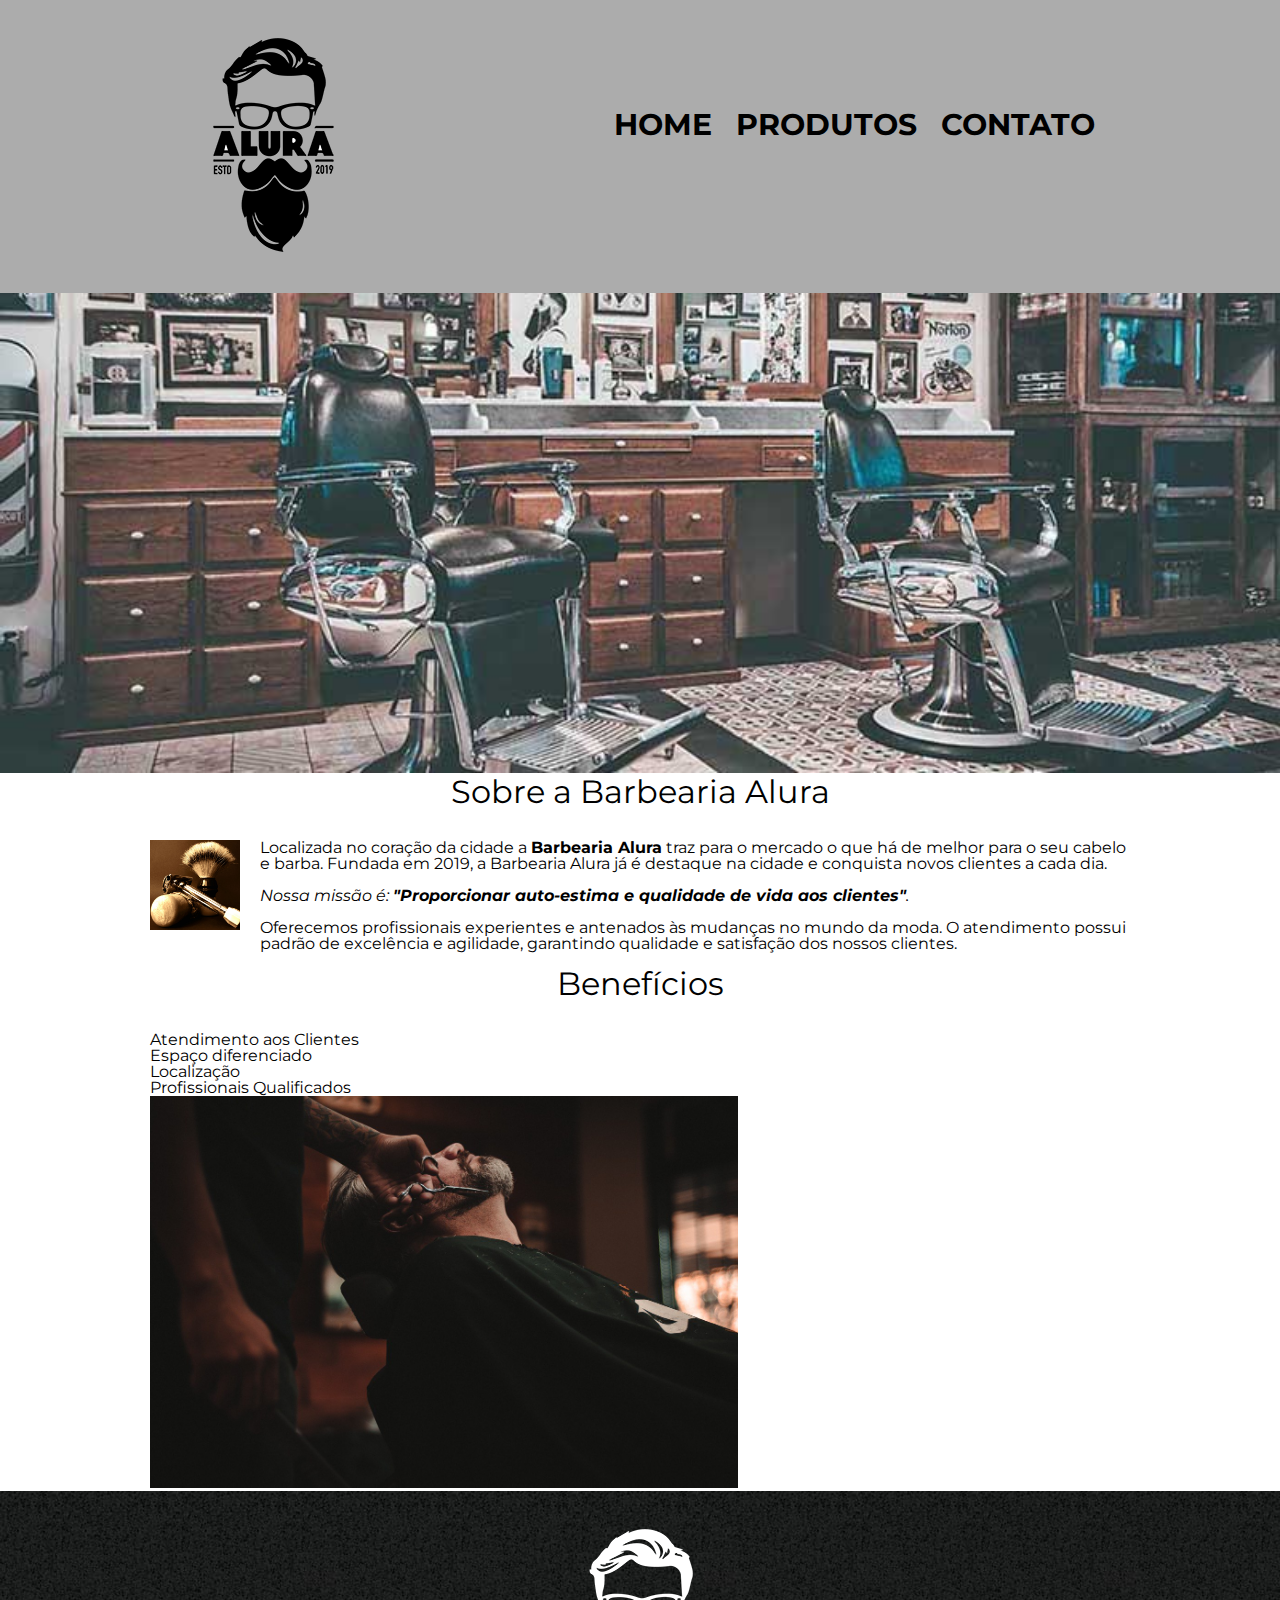
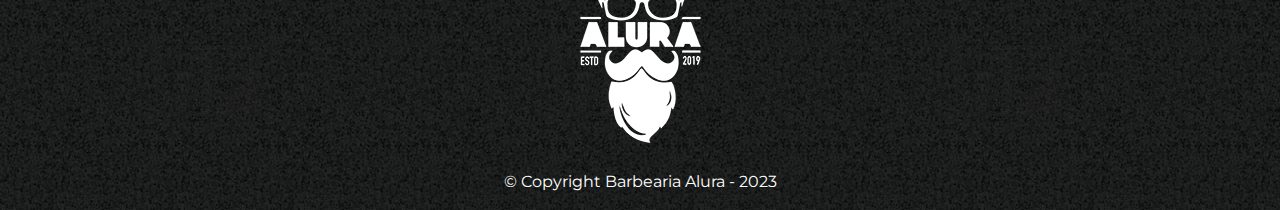
==== index.html @ 908fa5f2 "Atualizando codigo" ====
<!DOCTYPE html>
<html lang="pt-br">
	<head>
		<meta charset="UTF-8">
		<title>Barbearia Alura</title>

		<link rel="stylesheet" href="reset.css/reset.css">
		<link rel="stylesheet" href="style.css">

		<link rel="preconnect" href="https://fonts.googleapis.com">
		<link rel="preconnect" href="https://fonts.gstatic.com" crossorigin>
		<link href="https://fonts.googleapis.com/css2?family=Montserrat:ital,wght@0,100;0,500;1,400&display=swap" rel="stylesheet">
		
	</head>

	<body>
		<header class="header-product">
			<div class="container-header">
				<h1><img class="image-logo" src="imagens/logo.png" alt="Logo da Página"></h1>
	
				<div class="navigation">
					<ul>
						<li><a href="index.html">Home</a></li>
						<li><a href="produtos.html">Produtos</a></li>
						<li><a href="contato.html">Contato</a></li>
					</ul>
				</div>
			</div>
		</header>

		<img class="banner" src="imagens/banner.jpg">

		<main>
			<div class="principal">
				<h2 class="titulo-principal">Sobre a Barbearia Alura</h2>

				<img src="imagens/utensilios.jpg" class="img-instrumentos" alt="Instrumentos de barbeiro.">
		 
				<p>Localizada no coração da cidade a <strong>Barbearia Alura</strong> traz para o mercado o que há de melhor para o seu cabelo e barba. Fundada em 2019, a Barbearia Alura já é destaque na cidade e conquista novos clientes a cada dia.</p>
	
				<p id="missao"><em>Nossa missão é: <strong>"Proporcionar auto-estima e qualidade de vida aos clientes"</strong>.</em></p>
	
				<p>Oferecemos profissionais experientes e antenados às mudanças no mundo da moda. O atendimento possui padrão de excelência e agilidade, garantindo qualidade e satisfação dos nossos clientes.</p>
			</div>
	
			<div class="beneficios">
				<h3 class="label-beneficios">Benefícios</h3>
	
				<ul>
					<li class="itens">Atendimento aos Clientes</li>
					<li class="itens">Espaço diferenciado</li>
					<li class="itens">Localização</li>
					<li class="itens">Profissionais Qualificados</li>
				</ul>
	
				<img src="imagens/beneficios.jpg" class="imagembeneficios">
			</div>
		</main>

		<footer class="footer-product">
			<div class="container-footer">
				<img src="imagens/logo-branco.png" alt="Logo barbearia branca">
				<p class="label-copyright">&copy; Copyright Barbearia Alura - 2023</p>
			</div>
		</footer>
	</body>
</html>
---- style.css ----
body {
    font-family: 'Montserrat', sans-serif;
}

.header-product {
    background-color: rgb(172, 172, 172);
}

.container-header {
    padding: 20px 0px;
    margin: auto;
    position: relative;
    max-width: 910px;
    width: 100%;
}

/* .container-header h1{
    display: inline-block;
} */

.image-logo {
    margin-right: 230px;
}

.navigation {
    position: absolute;
    top: 110px;
    right: 0px;
    margin-left: 0px;
    /* display: inline-block; */
    /* vertical-align: top; */
    
}

/* .navigation ul {
    padding-top: 110px;
} */

.navigation li {
    display: inline;
    margin: 0px 0px 0px 20px;
}

.navigation a{
    text-decoration: none;
    text-transform: uppercase;
    font-weight: bold;
    font-size: 30px;
    color: black;
}

.navigation a:hover {
    color: white;
    text-decoration: underline;
}

.container-products {
    max-width: 980px;
    width: 100%;
    margin: 0 auto;
}

/* .container-products ul {
    text-align: center;
} */

.container-products li {
    margin: 35px 1.5% 35px 1.5%;
    display: inline-block;
    text-align: center;
    width: 30%;
    box-sizing: border-box; /*width de 30% vai ser sempre a latgura com isso */
    padding: 30px 20px;   /*Padding vai caber dentro da caixa com 30% de largura */
    vertical-align: top;
    border: 5px solid black;
    border-radius: 10px;
}

.container-products li:hover {
    border-color: rgb(71, 71, 71);;
}

.container-products li:active {
    border-color: rgb(7, 7, 99);
}

.container-products li:hover .label-product {
    font-size: 34px;
}

.label-product {
    font-weight: bold;
    font-size: 25px;
}

.img-product {
    width: 100%;
}

.phrase {
    font-size: 18px;
    margin-bottom: 10px ;
}

.product-price {
    font-weight: bold;
    font-size: 20px;
}

.footer-product {
    text-align: center;
    background: url(imagens/bg.jpg);
    padding: 20px 0px;
}

.label-copyright {
    margin-top: 10px;
    color: white;
}

main {
    max-width: 980px;
    width: 100%;
    margin: 0 auto;
}

.container-contato {
    padding: 0px 50px;
}

.form-contato {
    margin: 30px 0;
}

.label-padrao{
    display: block;
    margin-bottom: 10px;
    font-size: 15px;
    font-weight: 600;
}

.imput-padrao {
    display: block;
    margin-bottom: 15px;
    width: 50%;
    padding: 10px 20px;
}

.label-radio-msg {
    margin-bottom: 10px;
}

.checkbox {
    display: block;
    margin: 20px 0px;
}
.msg-dropdown {
    margin-bottom: 10px;
}

.btn-submt {
    margin-top: 30px;
    width: 40%;
    padding: 15px 0;
    border: none;
    border-radius: 100px;
    background-color: darkgreen;
    color: white;
    font-weight: bold;
    transition: 1s all;
    cursor: pointer;
}

.btn-submt:hover {
    background-color: rgb(2, 153, 2);
    transform: scale(1.2); /*Aumenta em 20% */
}

.tabela {
    margin: 50px 0 15px 0;

}

thead {
    background-color: rgb(172, 172, 172);
}

th, td {
    border: 1px solid black;
    padding: 8px 15px;
}

/* css da página inicial  */

.banner{
    width: 100%;
}

.titulo-principal {
    text-align: center;
    font-size: 2em;
    margin: 0 0 1em;
    clear: left;
}

.img-instrumentos {
    max-width: 90px;
    width: 100%;
    float: left;
    margin: 0 20px 20px 0;
}

.principal p {
    margin: 0 0 1em;
}

.principal strong {
    font-weight: bold;
}

.principal em {
    font-style: italic;
}

.label-beneficios {
    text-align: center;
    font-size: 2em;
    margin: 0 0 1em;
    clear: left;
}

.imagembeneficios {
    width: 60%;
}
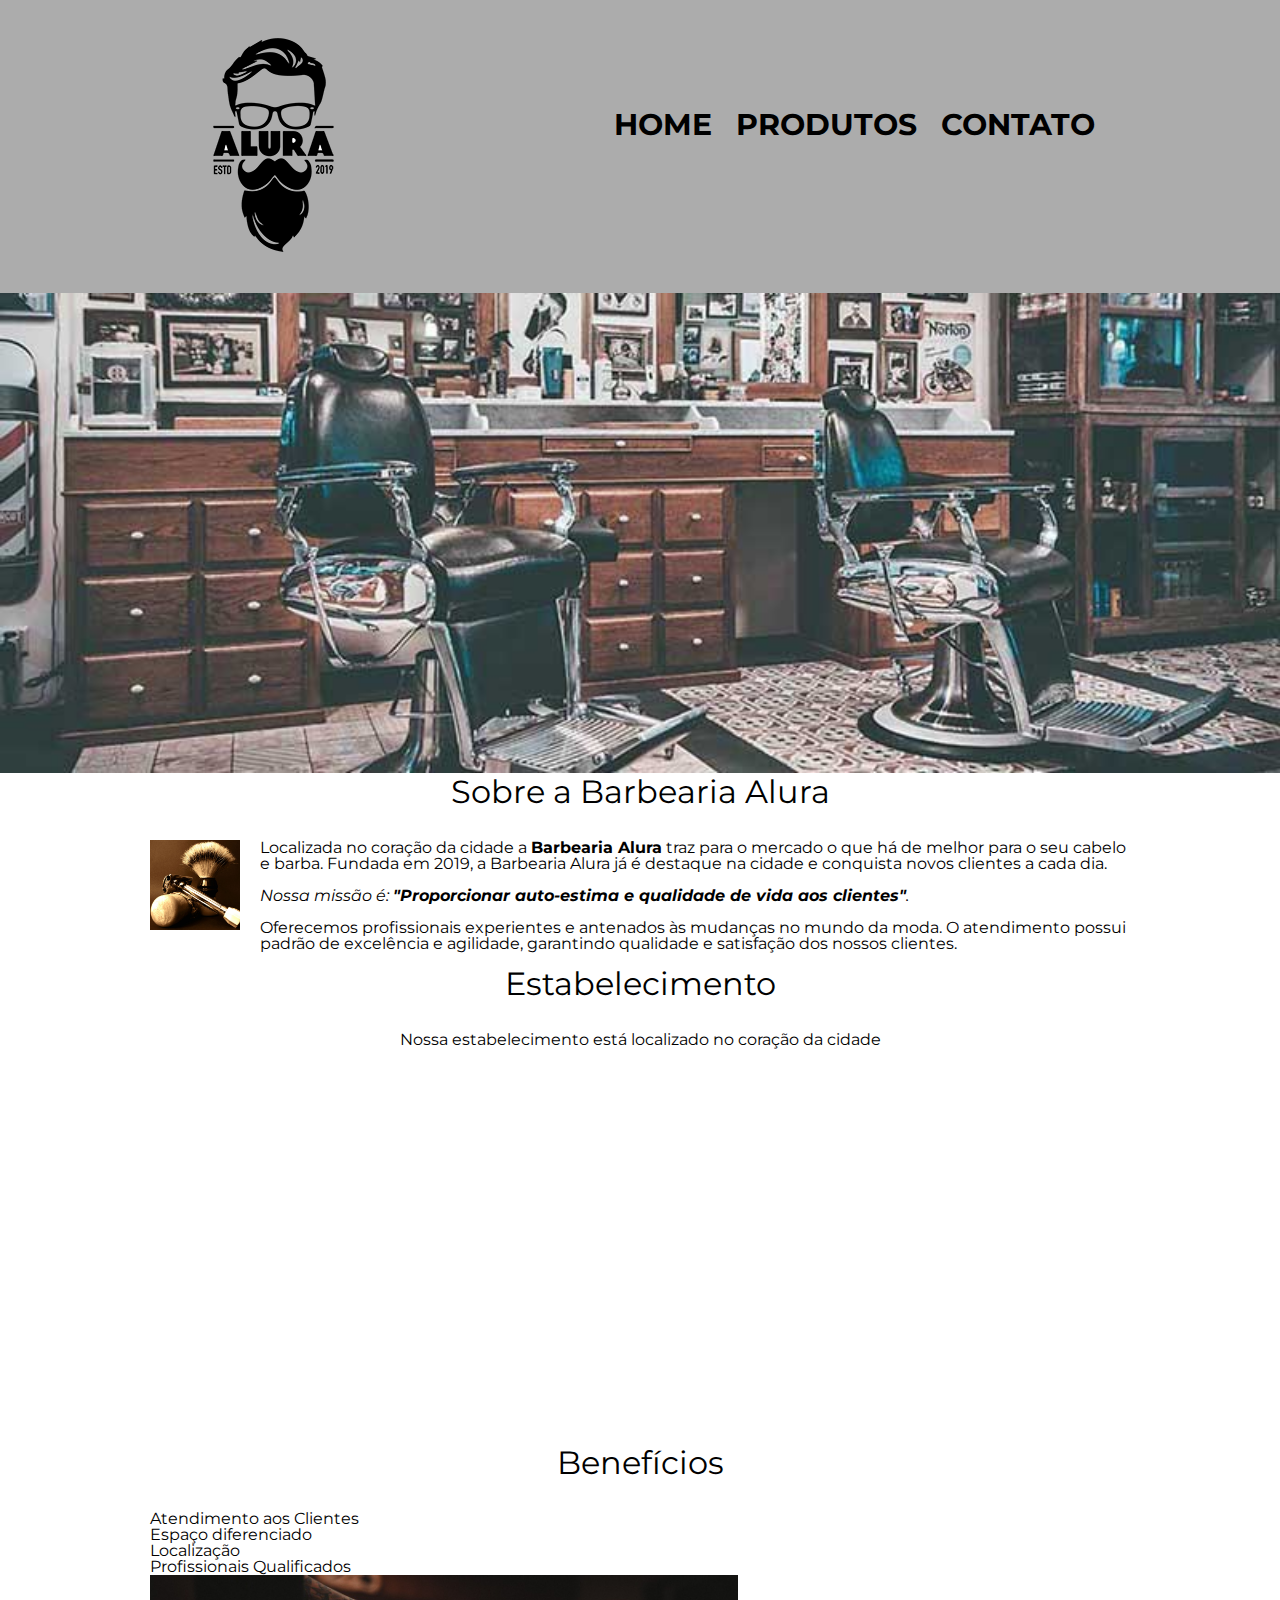
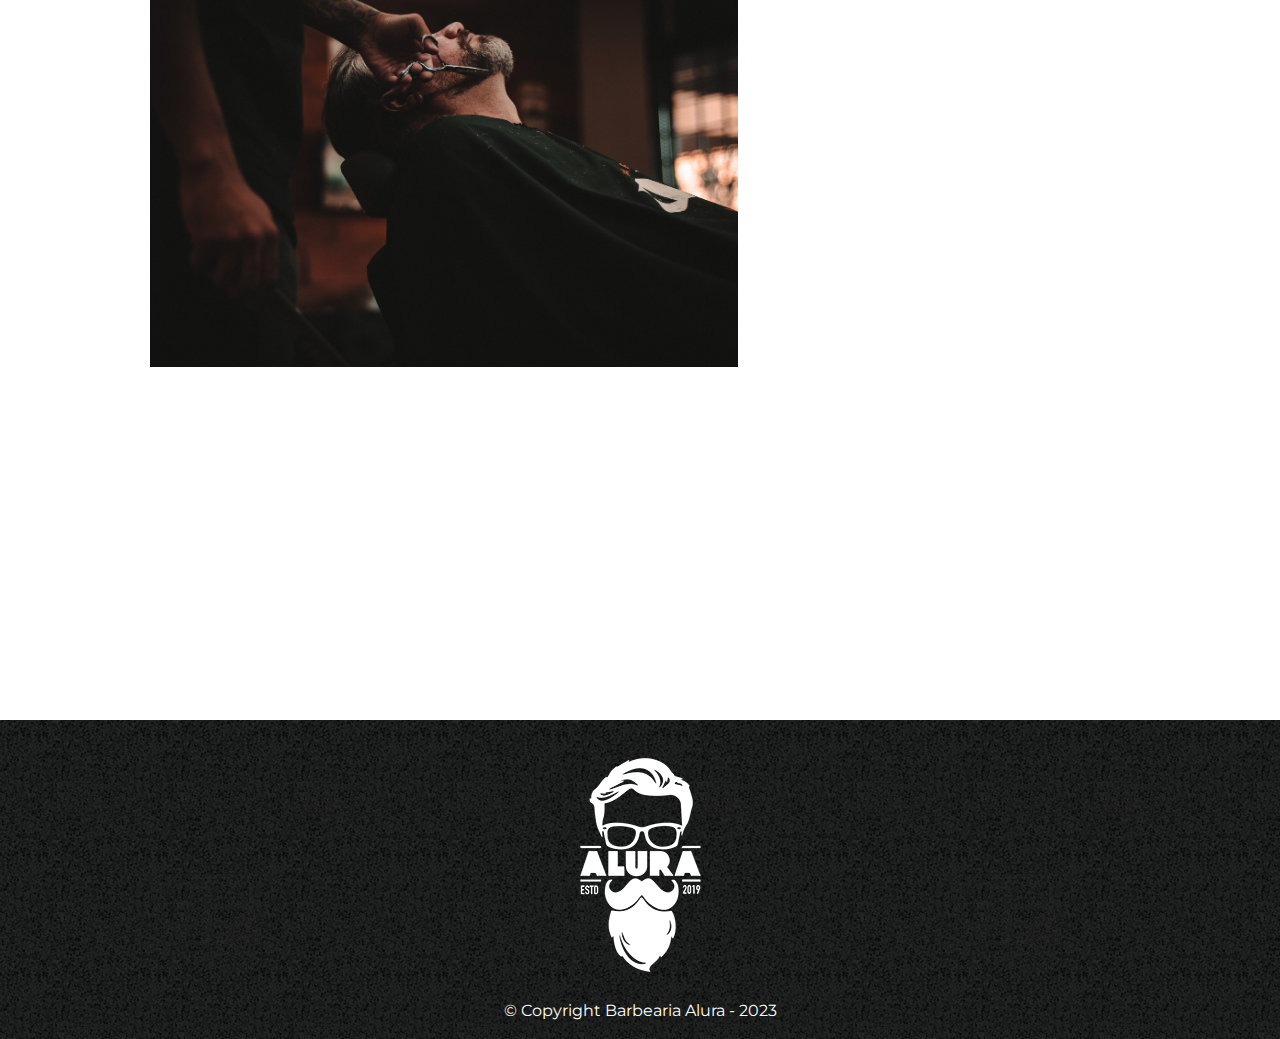
==== commit cc849ad9: "Adicionando mapa e vídeo de exemplo" ====
--- a/index.html
+++ b/index.html
@@ -42,6 +42,15 @@
 	
 				<p>Oferecemos profissionais experientes e antenados às mudanças no mundo da moda. O atendimento possui padrão de excelência e agilidade, garantindo qualidade e satisfação dos nossos clientes.</p>
 			</div>
+
+			<div class="estabelecimento">
+				<h3 class="label-estabelecimento">Estabelecimento</h3>
+				<p>Nossa estabelecimento está localizado no coração da cidade</p>
+
+				<div class="map">
+					<iframe src="https://www.google.com/maps/embed?pb=!1m16!1m12!1m3!1d117682.46534596423!2d-43.24567824327866!3d-22.818131108155814!2m3!1f0!2f0!3f0!3m2!1i1024!2i768!4f13.1!2m1!1sbarcas%20pra%C3%A7a%20xv!5e0!3m2!1spt-BR!2sbr!4v1675212995860!5m2!1spt-BR!2sbr" width="100%" height="300" style="border:0;" allowfullscreen="" loading="lazy" referrerpolicy="no-referrer-when-downgrade"></iframe>
+				</div>
+			</div>
 	
 			<div class="beneficios">
 				<h3 class="label-beneficios">Benefícios</h3>
@@ -55,6 +64,10 @@
 	
 				<img src="imagens/beneficios.jpg" class="imagembeneficios">
 			</div>
+
+			<div class="video">
+				<iframe width="560" height="315" src="https://www.youtube.com/embed/L0Lm4ujsj94" title="YouTube video player" frameborder="0" allow="accelerometer; autoplay; clipboard-write; encrypted-media; gyroscope; picture-in-picture; web-share" allowfullscreen></iframe>
+			</div>
 		</main>
 
 		<footer class="footer-product">
--- a/style.css
+++ b/style.css
@@ -222,13 +222,33 @@
     font-style: italic;
 }
 
+.label-estabelecimento {
+    text-align: center;
+    font-size: 2em;
+    margin: 0 0 1em;
+    clear: left;
+}
+
 .label-beneficios {
     text-align: center;
     font-size: 2em;
     margin: 0 0 1em;
     clear: left;
+}
+
+.estabelecimento p {
+    text-align: center;
+}
+
+.map {
+    padding: 3em 0;
 }
 
 .imagembeneficios {
     width: 60%;
+}
+
+.video {
+    width: 560px;
+    margin: 1em auto;
 }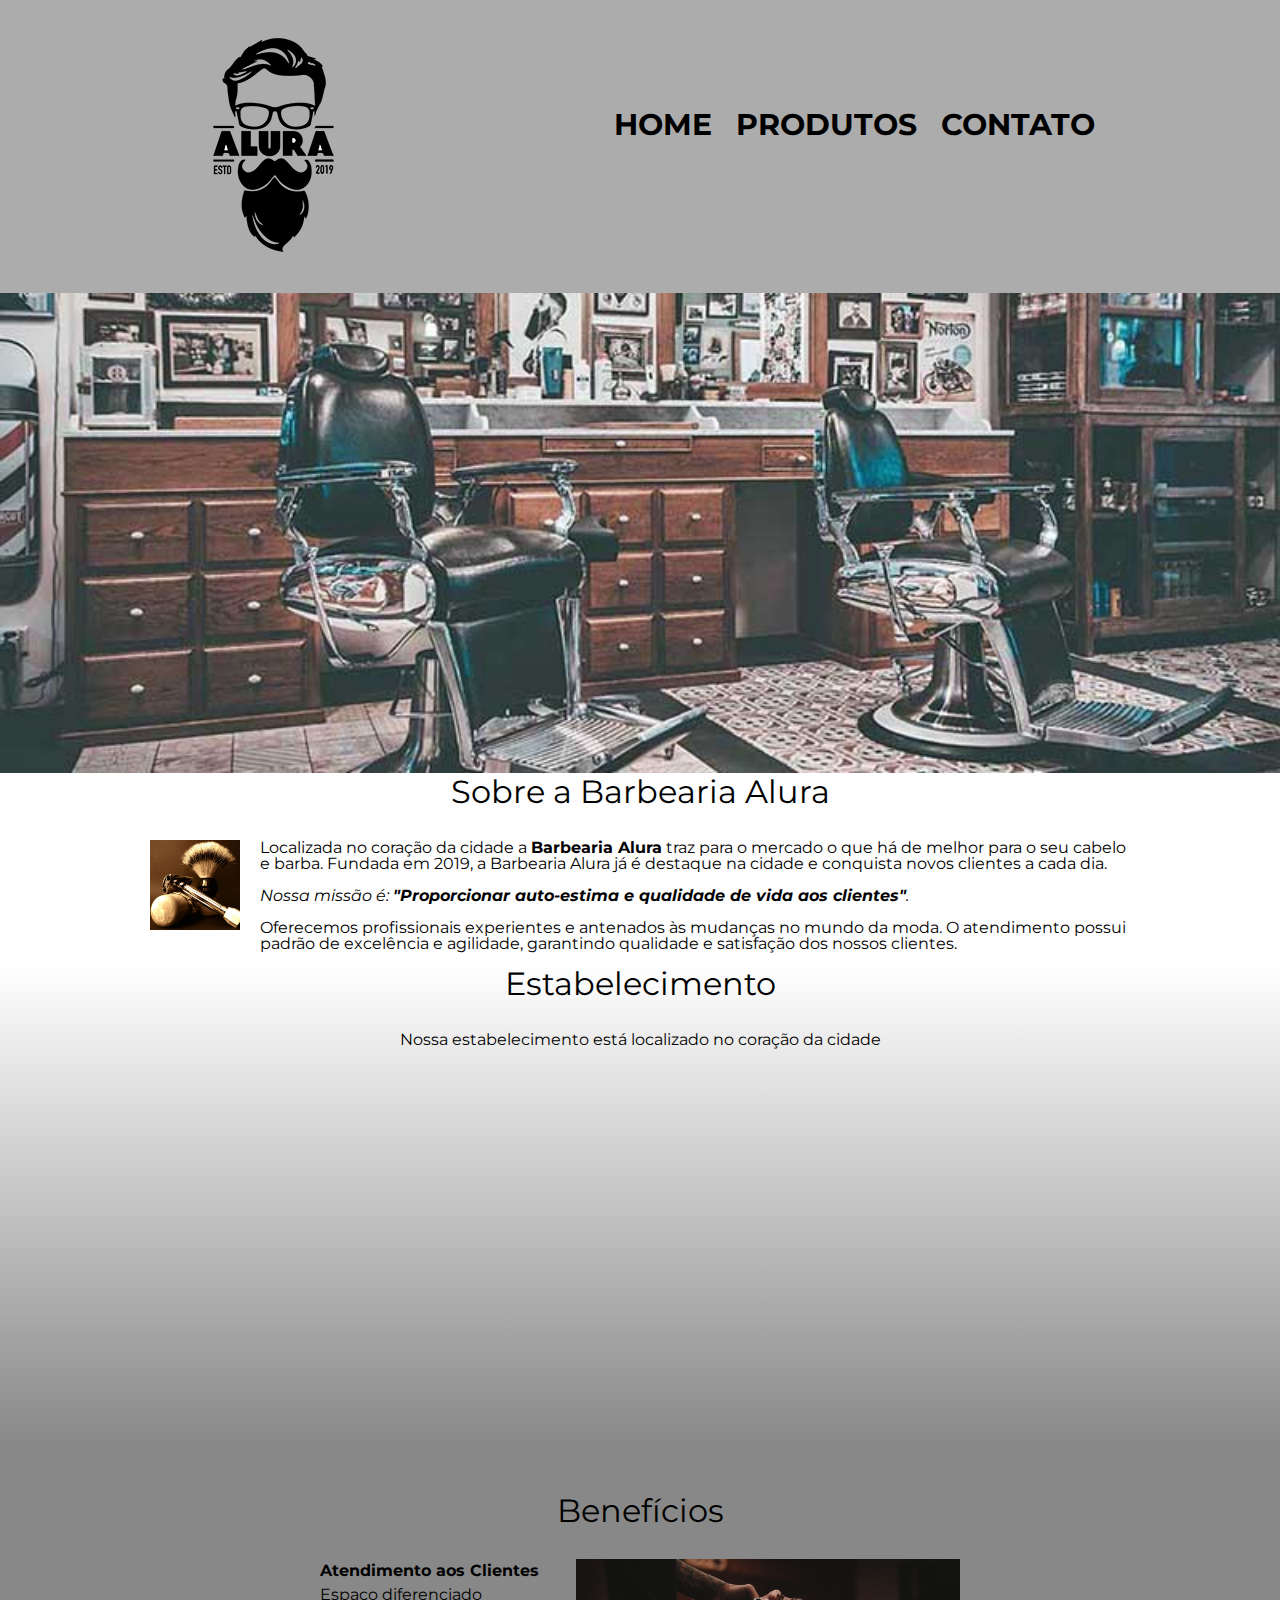
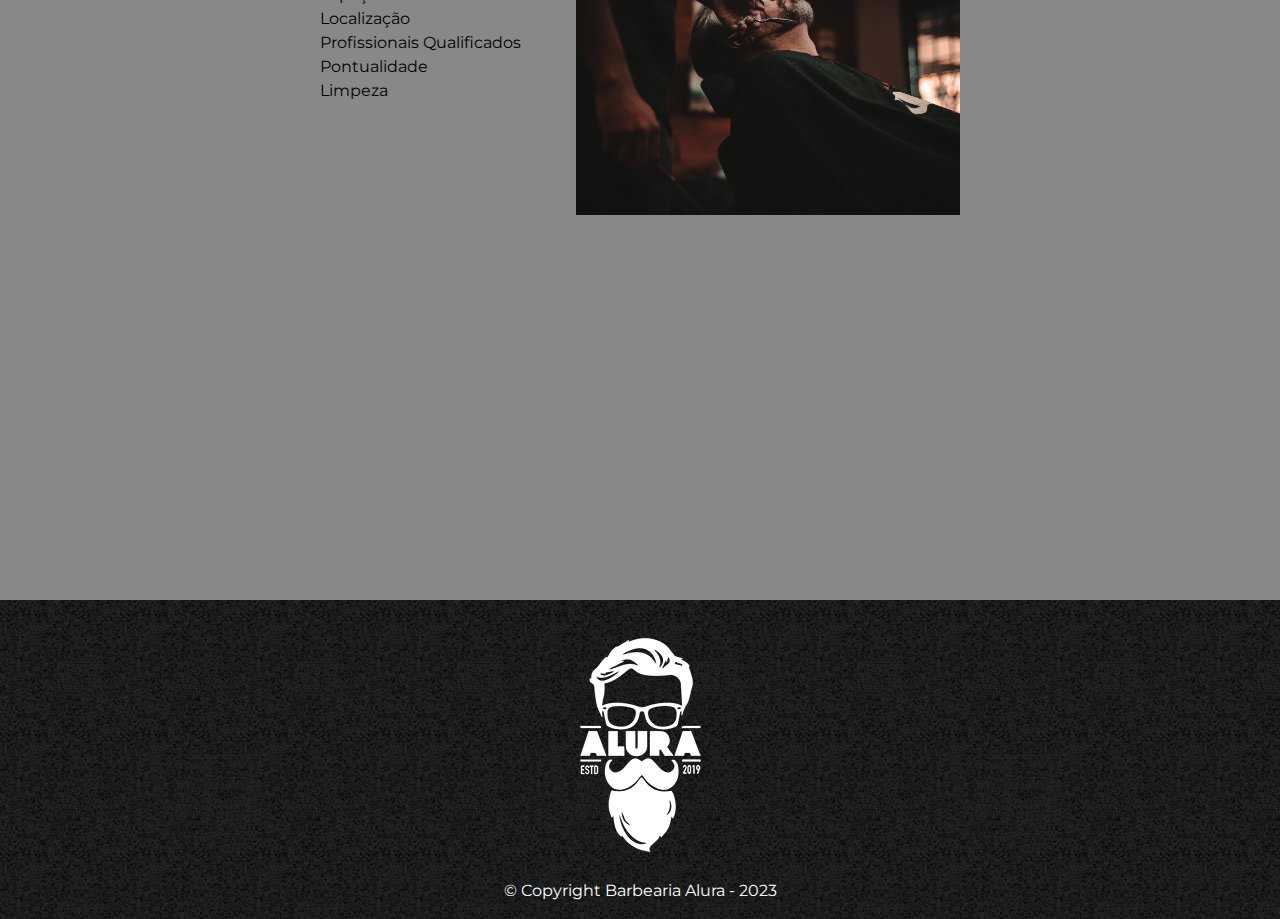
==== commit 24ef146a: "Atualização Site" ====
--- a/index.html
+++ b/index.html
@@ -43,30 +43,34 @@
 				<p>Oferecemos profissionais experientes e antenados às mudanças no mundo da moda. O atendimento possui padrão de excelência e agilidade, garantindo qualidade e satisfação dos nossos clientes.</p>
 			</div>
 
-			<div class="estabelecimento">
-				<h3 class="label-estabelecimento">Estabelecimento</h3>
-				<p>Nossa estabelecimento está localizado no coração da cidade</p>
-
-				<div class="map">
-					<iframe src="https://www.google.com/maps/embed?pb=!1m16!1m12!1m3!1d117682.46534596423!2d-43.24567824327866!3d-22.818131108155814!2m3!1f0!2f0!3f0!3m2!1i1024!2i768!4f13.1!2m1!1sbarcas%20pra%C3%A7a%20xv!5e0!3m2!1spt-BR!2sbr!4v1675212995860!5m2!1spt-BR!2sbr" width="100%" height="300" style="border:0;" allowfullscreen="" loading="lazy" referrerpolicy="no-referrer-when-downgrade"></iframe>
+			<div class="container-estabelecimento">
+				<div class="estabelecimento">
+					<h3 class="label-estabelecimento">Estabelecimento</h3>
+					<p>Nossa estabelecimento está localizado no coração da cidade</p>
+	
+					<div class="map-conteudo">
+						<iframe src="https://www.google.com/maps/embed?pb=!1m16!1m12!1m3!1d117682.46534596423!2d-43.24567824327866!3d-22.818131108155814!2m3!1f0!2f0!3f0!3m2!1i1024!2i768!4f13.1!2m1!1sbarcas%20pra%C3%A7a%20xv!5e0!3m2!1spt-BR!2sbr!4v1675212995860!5m2!1spt-BR!2sbr" width="100%" height="300" style="border:0;" allowfullscreen="" loading="lazy" referrerpolicy="no-referrer-when-downgrade"></iframe>
+					</div>
 				</div>
 			</div>
-	
+			
 			<div class="beneficios">
 				<h3 class="label-beneficios">Benefícios</h3>
-	
-				<ul>
-					<li class="itens">Atendimento aos Clientes</li>
-					<li class="itens">Espaço diferenciado</li>
-					<li class="itens">Localização</li>
-					<li class="itens">Profissionais Qualificados</li>
-				</ul>
-	
-				<img src="imagens/beneficios.jpg" class="imagembeneficios">
-			</div>
+				
+				<div class="conteudo-beneficios">
+					<ul class="lista-beneficios">
+						<li class="itens">Atendimento aos Clientes</li>
+						<li class="itens">Espaço diferenciado</li>
+						<li class="itens">Localização</li>
+						<li class="itens">Profissionais Qualificados</li>
+						<li class="itens">Pontualidade</li>
+						<li class="itens">Limpeza</li>
+					</ul><img src="imagens/beneficios.jpg" class="imagembeneficios">
+				</div>
 
-			<div class="video">
-				<iframe width="560" height="315" src="https://www.youtube.com/embed/L0Lm4ujsj94" title="YouTube video player" frameborder="0" allow="accelerometer; autoplay; clipboard-write; encrypted-media; gyroscope; picture-in-picture; web-share" allowfullscreen></iframe>
+				<div class="video">
+					<iframe width="560" height="315" src="https://www.youtube.com/embed/L0Lm4ujsj94" title="YouTube video player" frameborder="0" allow="accelerometer; autoplay; clipboard-write; encrypted-media; gyroscope; picture-in-picture; web-share" allowfullscreen></iframe>
+				</div>
 			</div>
 		</main>
 
--- a/style.css
+++ b/style.css
@@ -119,9 +119,7 @@
 }
 
 main {
-    max-width: 980px;
-    width: 100%;
-    margin: 0 auto;
+    
 }
 
 .container-contato {
@@ -129,7 +127,9 @@
 }
 
 .form-contato {
-    margin: 30px 0;
+    max-width: 980px;
+    width: 100%;
+    margin: 30px auto;
 }
 
 .label-padrao{
@@ -176,9 +176,19 @@
     transform: scale(1.2); /*Aumenta em 20% */
 }
 
+.container-tabela {
+    width: 100%;
+}
+
+.div-largura-area-tabela {
+    max-width: 980px;
+    margin: 0 auto;
+}
+
 .tabela {
     margin: 50px 0 15px 0;
-
+    max-width: 300px;
+    width: 100%;
 }
 
 thead {
@@ -196,6 +206,14 @@
     width: 100%;
 }
 
+.principal {
+    margin: 3em 0;
+    background-color: #FEFEFE;
+    max-width: 980px;
+    width: 100%;
+    margin: 0 auto;
+}
+
 .titulo-principal {
     text-align: center;
     font-size: 2em;
@@ -222,6 +240,11 @@
     font-style: italic;
 }
 
+.container-estabelecimento {
+    width: 100%;
+    background: linear-gradient(#FEFEFE, #888888);
+}
+
 .label-estabelecimento {
     text-align: center;
     font-size: 2em;
@@ -229,6 +252,24 @@
     clear: left;
 }
 
+.estabelecimento p {
+    text-align: center;
+}
+
+.map-conteudo {
+    padding: 3em 0;
+    max-width: 980px;
+    width: 100%;
+    margin: 0 auto;
+}
+
+.beneficios {
+    padding-top: 3em;
+    /* margin: 3em 0 0 0; */
+    background-color: #888888;
+    padding-bottom: 2em;
+}
+
 .label-beneficios {
     text-align: center;
     font-size: 2em;
@@ -236,12 +277,24 @@
     clear: left;
 }
 
-.estabelecimento p {
-    text-align: center;
-}
-
-.map {
-    padding: 3em 0;
+.conteudo-beneficios {
+    max-width: 640px;
+    width: 100%;
+    margin: 0 auto;
+}
+
+.lista-beneficios {
+    display: inline-block;
+    vertical-align: top;
+    width: 40%;
+}
+
+.itens {
+    line-height: 1.5;
+}
+
+.itens:first-child {
+    font-weight: bold;
 }
 
 .imagembeneficios {
@@ -250,5 +303,5 @@
 
 .video {
     width: 560px;
-    margin: 1em auto;
+    margin: 2em auto 0 auto;
 }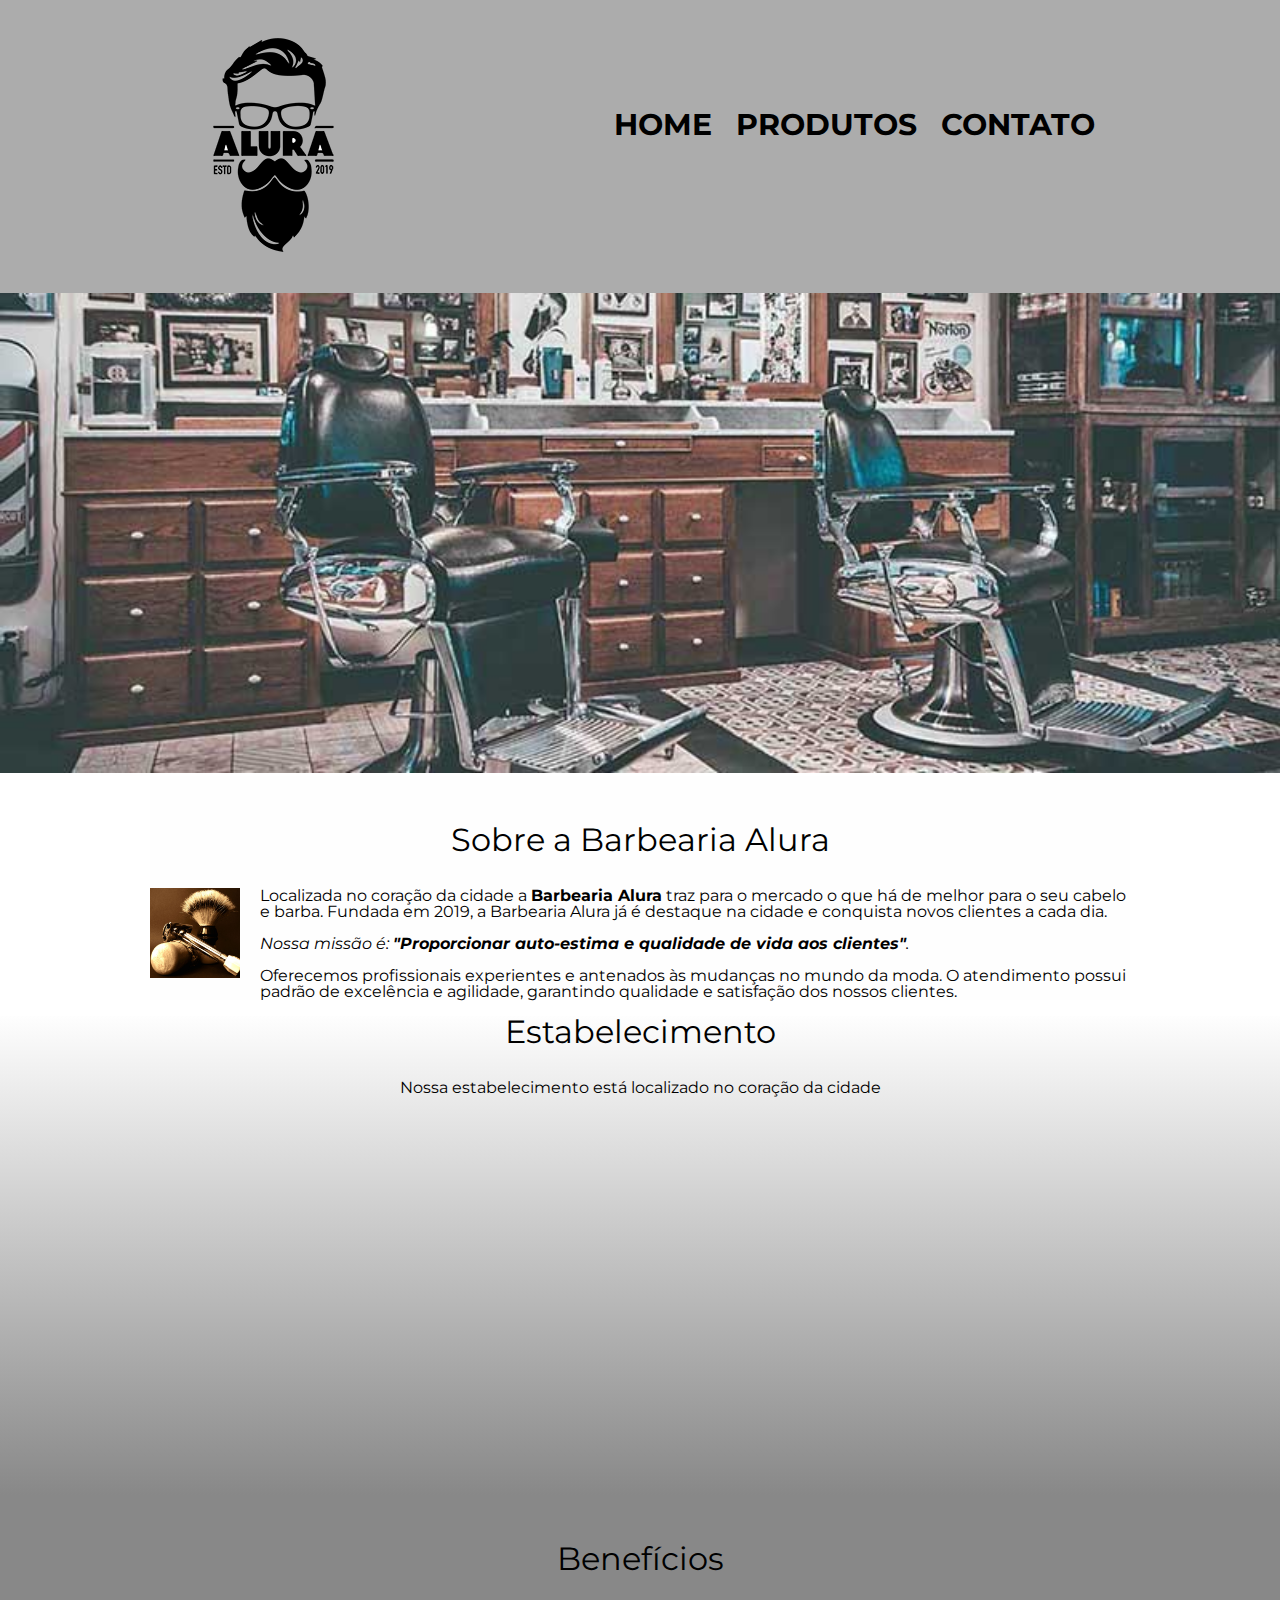
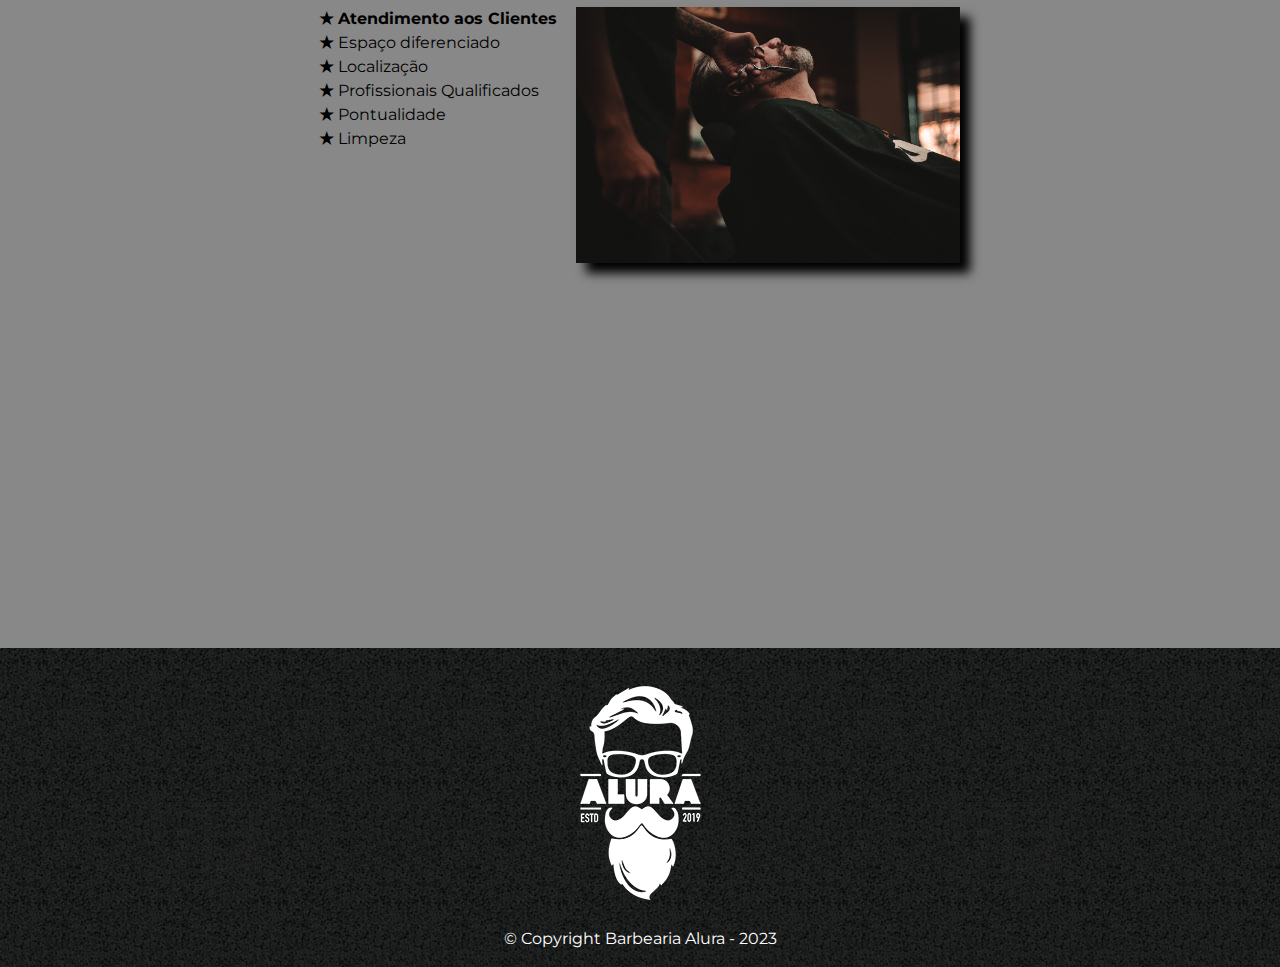
==== commit 4b15f01f: "Aprendendo @media" ====
--- a/index.html
+++ b/index.html
@@ -2,6 +2,7 @@
 <html lang="pt-br">
 	<head>
 		<meta charset="UTF-8">
+		<meta name="viewport" content="width=device-width">
 		<title>Barbearia Alura</title>
 
 		<link rel="stylesheet" href="reset.css/reset.css">
@@ -69,7 +70,7 @@
 				</div>
 
 				<div class="video">
-					<iframe width="560" height="315" src="https://www.youtube.com/embed/L0Lm4ujsj94" title="YouTube video player" frameborder="0" allow="accelerometer; autoplay; clipboard-write; encrypted-media; gyroscope; picture-in-picture; web-share" allowfullscreen></iframe>
+					<iframe width="100%" height="315" src="https://www.youtube.com/embed/L0Lm4ujsj94" title="YouTube video player" frameborder="0" allow="accelerometer; autoplay; clipboard-write; encrypted-media; gyroscope; picture-in-picture; web-share" allowfullscreen></iframe>
 				</div>
 			</div>
 		</main>
--- a/style.css
+++ b/style.css
@@ -118,9 +118,9 @@
     color: white;
 }
 
-main {
+/* main {
     
-}
+} */
 
 .container-contato {
     padding: 0px 50px;
@@ -207,7 +207,8 @@
 }
 
 .principal {
-    margin: 3em 0;
+    padding-top: 3em;
+    /* margin: 3em 0; */
     background-color: #FEFEFE;
     max-width: 980px;
     width: 100%;
@@ -219,7 +220,19 @@
     font-size: 2em;
     margin: 0 0 1em;
     clear: left;
-}
+    /* color: rgba(0, 0, 0, 0.5);  Opacidade de 0.5 colocada na cor */
+    /* text-shadow: 2px 2px rgba(0, 0, 0, 0.3); Teste sombra no texto */
+}
+
+/* Estudo de pseudo classes
+
+.titulo-principal::first-letter {
+    font-weight: bold;
+}
+
+.titulo-principal::first-line {
+    font-style: italic;
+} */
 
 .img-instrumentos {
     max-width: 90px;
@@ -297,11 +310,66 @@
     font-weight: bold;
 }
 
+.itens::before {
+    margin-right: 5px;
+    font-weight: bold;
+    content: '\272D';  /* Conteudo da estrela */
+}
+
 .imagembeneficios {
     width: 60%;
+    opacity: 1;
+    transition: 400ms;
+    box-shadow: 10px 10px 10px 0 #000000; /* x, y, blur, intensidade da borda, cor */
+}
+
+.imagembeneficios:hover {
+    opacity: 0.8;
 }
 
 .video {
-    width: 560px;
+    max-width: 560px;
+    width: 100%;
     margin: 2em auto 0 auto;
-}+}
+
+/* Estudo de Seletores Avançados 
+
+main > p {
+    background: red;  Pega o primeiro elemento filho que aparece p
+}
+
+img + p {
+    background-color: yellow; Pega primeiro elemento irmão
+}
+
+img ~ p {
+    background-color: green; Pega todos os elementos irmãos
+}
+
+.principal p:not(#missao) {
+    background-color: orange; Pega todos menos o p que tem id missao
+} */
+
+
+/* ESTUDO CALC 
+
+.principal {
+    width: calc(40% -26px);
+} */
+
+/* COMO TORNAR RESPONSIVO
+
+@media (max-width: 480px) {
+    main {
+        background: red;
+    }
+}
+
+ou
+
+@media screen and (max-width: 480px) {
+    main {
+        background: red;
+    }
+} */